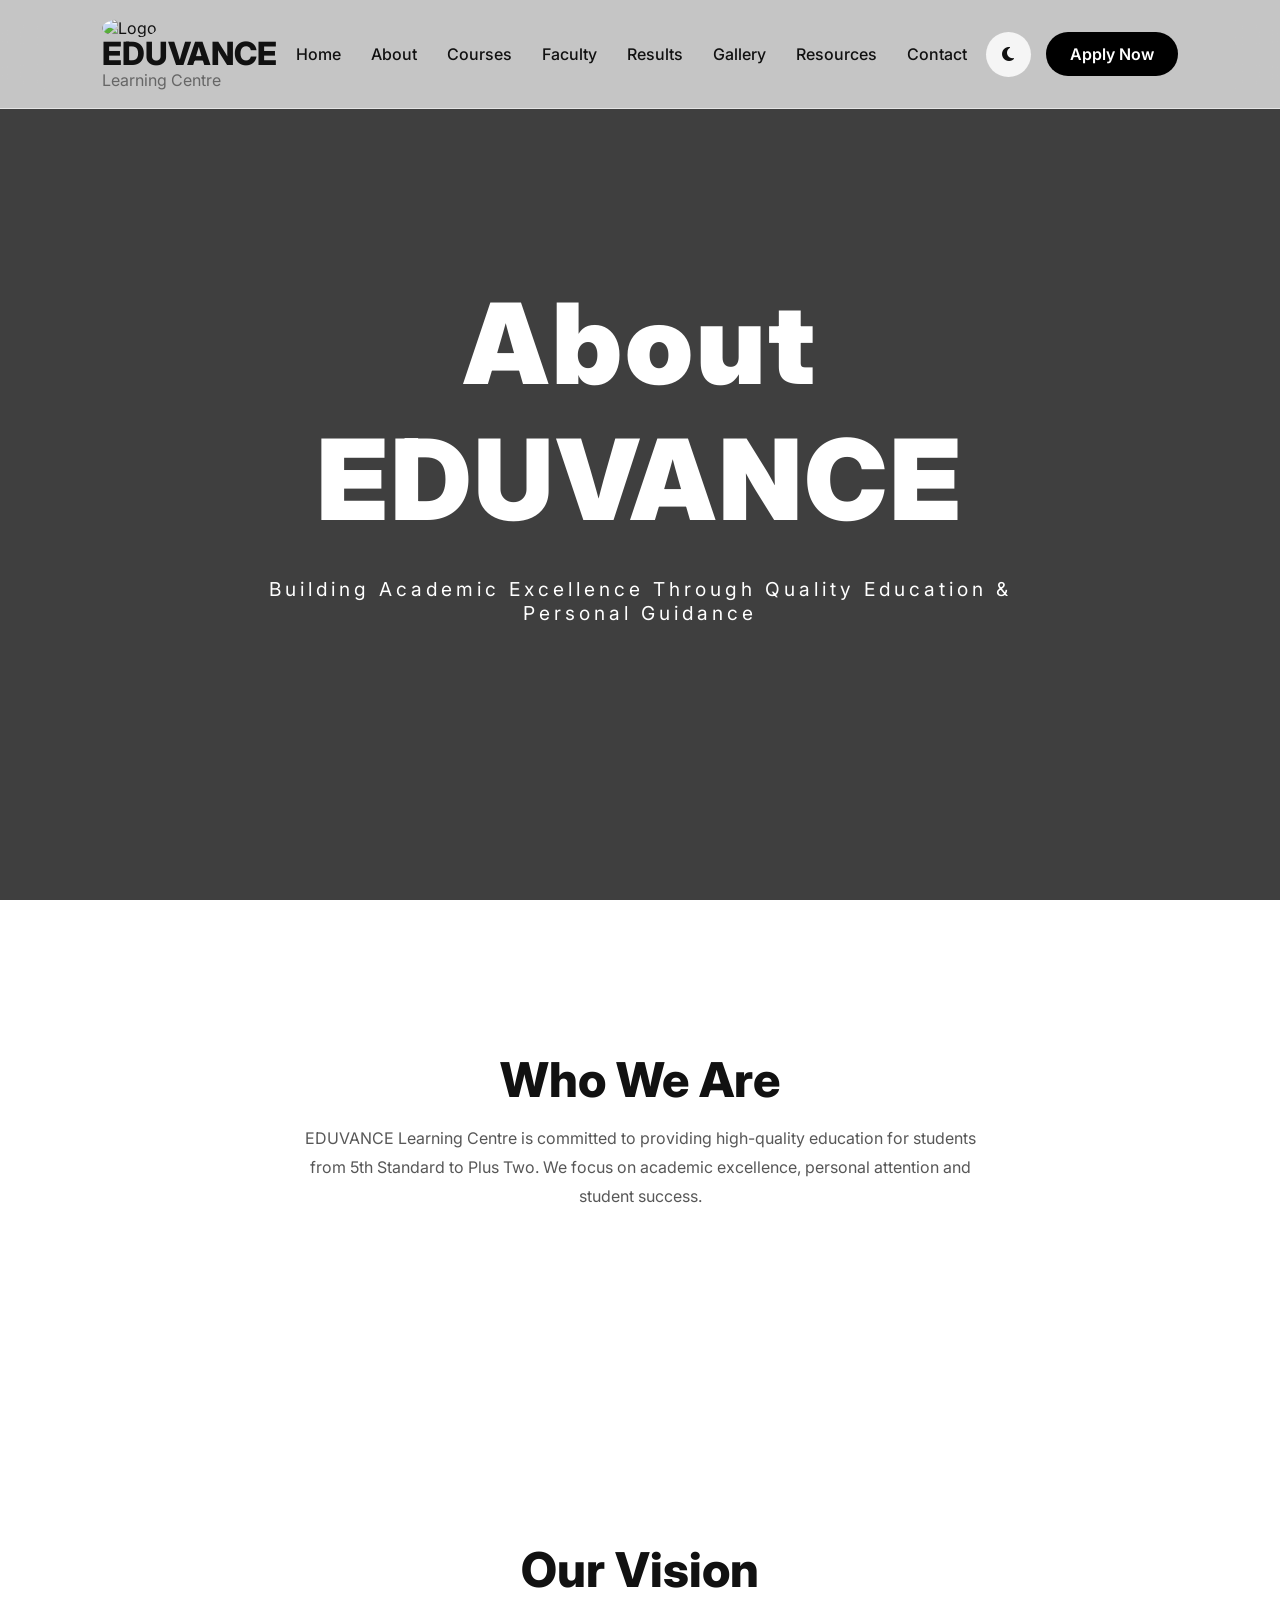
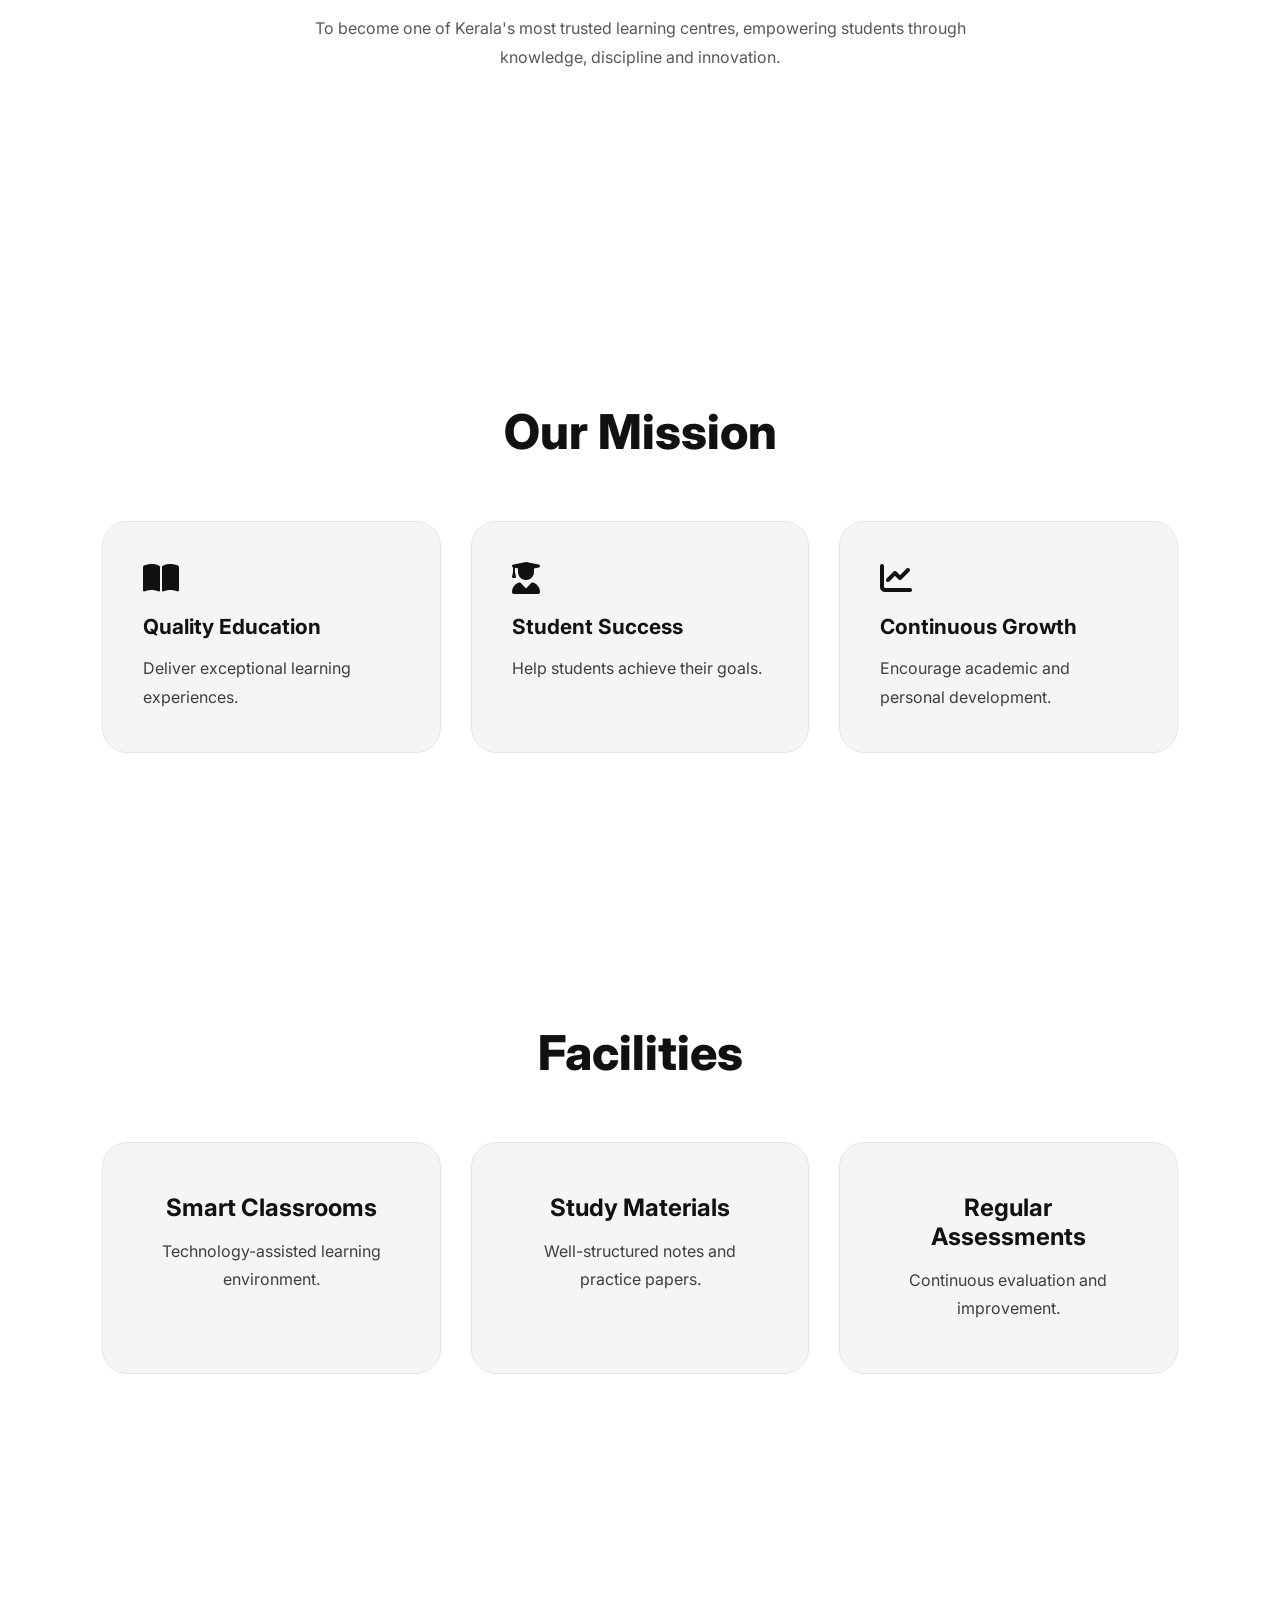
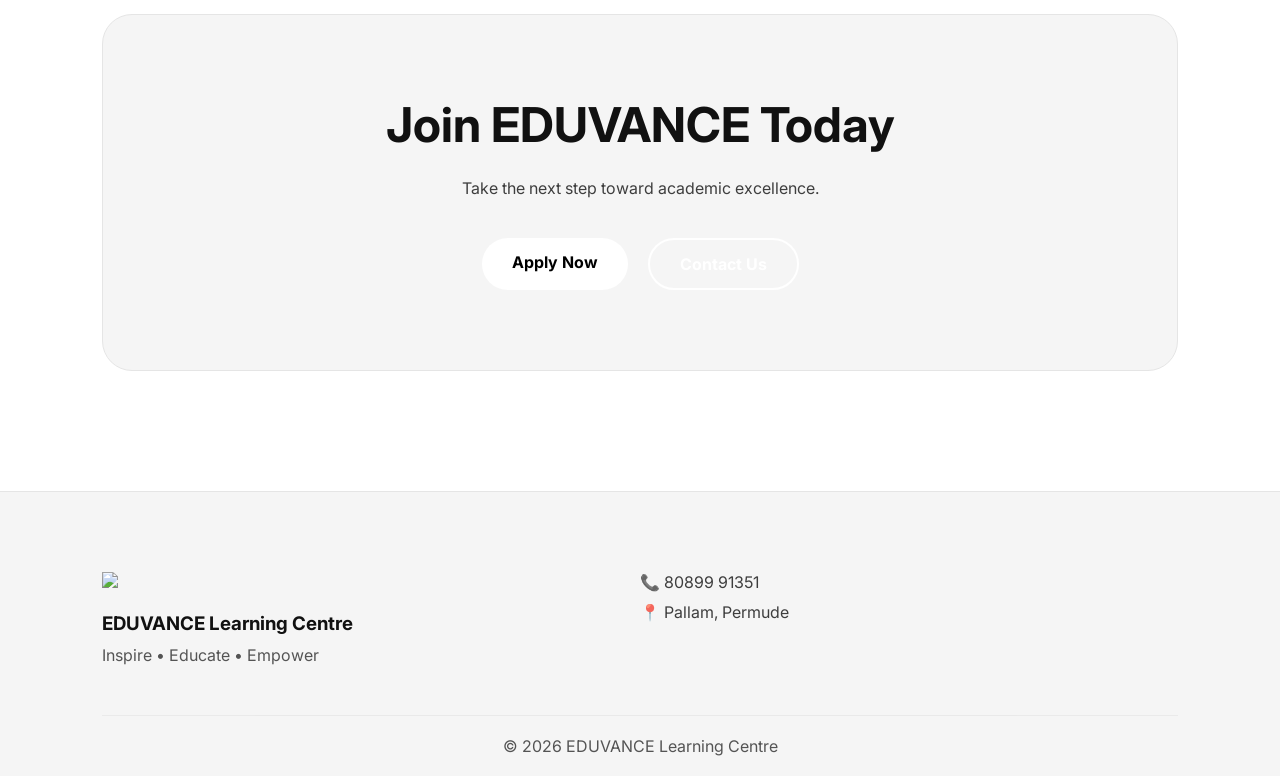
==== about.html @ a5d8eb64 "Add files via upload" ====
<!DOCTYPE html>
<html lang="en">
<head>

<meta charset="UTF-8">
<meta name="viewport" content="width=device-width, initial-scale=1.0">

<title>About | EDUVANCE Learning Centre</title>

<link rel="stylesheet" href="assets/css/style.css">

<link rel="preconnect" href="https://fonts.googleapis.com">

<link href="https://fonts.googleapis.com/css2?family=Inter:wght@300;400;500;600;700;800;900&display=swap" rel="stylesheet">

<link rel="stylesheet"
href="https://cdnjs.cloudflare.com/ajax/libs/font-awesome/6.5.1/css/all.min.css">

</head>

<body>

<!-- NAVBAR -->

<header>

<nav class="navbar">

<div class="nav-left">

<img src="assets/images/logo.png"
class="nav-logo"
alt="Logo">

<div>

<h2>EDUVANCE</h2>

<span>Learning Centre</span>

</div>

</div>

<ul class="nav-links">

<li><a href="index.html">Home</a></li>
<li><a href="about.html">About</a></li>
<li><a href="courses.html">Courses</a></li>
<li><a href="faculty.html">Faculty</a></li>
<li><a href="results.html">Results</a></li>
<li><a href="gallery.html">Gallery</a></li>
<li><a href="resources.html">Resources</a></li>
<li><a href="contact.html">Contact</a></li>

</ul>

<div class="nav-right">

<button id="theme-toggle">

<i class="fas fa-moon"></i>

</button>

<a href="admission.html" class="nav-btn">

Apply Now

</a>

</div>

</nav>

</header>

<!-- HERO -->

<section class="hero">

<div class="hero-overlay"></div>

<div class="hero-content">

<h1>About EDUVANCE</h1>

<p>

Building Academic Excellence Through
Quality Education & Personal Guidance

</p>

</div>

</section>

<!-- INTRO -->

<section class="stats-section">

<div class="section-title">

<h2>Who We Are</h2>

<p>

EDUVANCE Learning Centre is committed to
providing high-quality education for students
from 5th Standard to Plus Two.

We focus on academic excellence, personal
attention and student success.

</p>

</div>

</section>

<!-- VISION -->

<section class="why-eduvance">

<div class="section-title">

<h2>Our Vision</h2>

<p>

To become one of Kerala's most trusted
learning centres, empowering students
through knowledge, discipline and innovation.

</p>

</div>

</section>

<!-- MISSION -->

<section class="why-eduvance">

<div class="section-title">

<h2>Our Mission</h2>

</div>

<div class="why-grid">

<div class="feature-card">

<i class="fas fa-book-open"></i>

<h3>Quality Education</h3>

<p>

Deliver exceptional learning experiences.

</p>

</div>

<div class="feature-card">

<i class="fas fa-user-graduate"></i>

<h3>Student Success</h3>

<p>

Help students achieve their goals.

</p>

</div>

<div class="feature-card">

<i class="fas fa-chart-line"></i>

<h3>Continuous Growth</h3>

<p>

Encourage academic and personal development.

</p>

</div>

</div>

</section>

<!-- FACILITIES -->

<section class="achievement-section">

<div class="section-title">

<h2>Facilities</h2>

</div>

<div class="achievement-grid">

<div class="achievement-card">

<h3>Smart Classrooms</h3>

<p>

Technology-assisted learning environment.

</p>

</div>

<div class="achievement-card">

<h3>Study Materials</h3>

<p>

Well-structured notes and practice papers.

</p>

</div>

<div class="achievement-card">

<h3>Regular Assessments</h3>

<p>

Continuous evaluation and improvement.

</p>

</div>

</div>

</section>

<!-- CTA -->

<section class="admission-cta">

<div class="cta-content">

<h2>

Join EDUVANCE Today

</h2>

<p>

Take the next step toward academic excellence.

</p>

<div class="cta-buttons">

<a href="admission.html"
class="btn-primary">

Apply Now

</a>

<a href="contact.html"
class="btn-secondary">

Contact Us

</a>

</div>

</div>

</section>

<!-- FOOTER -->

<footer class="footer">

<div class="footer-container">

<div class="footer-brand">

<img src="assets/images/logo.png">

<h3>EDUVANCE Learning Centre</h3>

<p>

Inspire • Educate • Empower

</p>

</div>

<div class="footer-contact">

<p>📞 80899 91351</p>

<p>📍 Pallam, Permude</p>

</div>

</div>

<div class="footer-bottom">

<p>

© 2026 EDUVANCE Learning Centre

</p>

</div>

</footer>

<script src="assets/js/script.js"></script>

</body>
</html>
---- assets/css/style.css ----
/* ==========================
   EDUVANCE PREMIUM v2.0
========================== */

@import url('https://fonts.googleapis.com/css2?family=Inter:wght@300;400;500;600;700;800;900&display=swap');

:root{

--bg:#ffffff;
--text:#111111;
--card:#f5f5f5;
--border:#e5e5e5;

--primary:#000000;
--secondary:#ffffff;

--glass:rgba(255,255,255,0.7);

}

body.dark{

--bg:#000000;
--text:#ffffff;
--card:#111111;
--border:#222222;

--primary:#ffffff;
--secondary:#000000;

--glass:rgba(15,15,15,0.7);

}

/* RESET */

*{
margin:0;
padding:0;
box-sizing:border-box;
font-family:'Inter',sans-serif;
}

html{
scroll-behavior:smooth;
}

body{
background:var(--bg);
color:var(--text);
overflow-x:hidden;
transition:0.4s;
}

/* LOADER */

#loader{
position:fixed;
top:0;
left:0;
width:100%;
height:100vh;
background:#000;
display:flex;
justify-content:center;
align-items:center;
z-index:99999;
}

.loader-content{
text-align:center;
color:white;
}

.loader-content img{
width:120px;
margin-bottom:20px;
}

.loader-content h2{
font-size:2rem;
font-weight:800;
}

.loader-content p{
opacity:.8;
}

/* NAVBAR */

.navbar{
position:fixed;
top:0;
left:0;
width:100%;
padding:18px 8%;
display:flex;
justify-content:space-between;
align-items:center;

backdrop-filter:blur(20px);

background:var(--glass);

border-bottom:1px solid var(--border);

z-index:1000;
}

.nav-left{

align-items:center;
gap:15px;
}

.nav-logo{
width:60px;
height:60px;
object-fit:contain;
border-radius:50%;
}

.nav-left h2{
font-size:32px;
font-weight:800;
margin:0;
line-height:1;
}

.nav-left span{
font-size:16px;
color:#666;
}

.nav-links{
display:flex;
gap:30px;
list-style:none;
}

.nav-links a{
text-decoration:none;
color:var(--text);
font-weight:500;
transition:.3s;
}

.nav-links a:hover{
opacity:.6;
}

.nav-right{
display:flex;
align-items:center;
gap:15px;
}

#theme-toggle{
width:45px;
height:45px;
border:none;
border-radius:50%;
cursor:pointer;
background:var(--card);
color:var(--text);
font-size:1rem;
}

.nav-btn{
text-decoration:none;
padding:12px 24px;
background:var(--primary);
color:var(--secondary);
border-radius:50px;
font-weight:600;
}

.menu-btn{
display:none;
font-size:1.5rem;
cursor:pointer;
}

/* HERO */

.hero{
height:100vh;
position:relative;
display:flex;
justify-content:center;
align-items:center;
text-align:center;
overflow:hidden;

background:
linear-gradient(
rgba(0,0,0,.45),
rgba(0,0,0,.45)
),
url('../images/hero.jpg');

background-size:cover;
background-position:center;
background-repeat:no-repeat;
}

.hero-overlay{
position:absolute;
inset:0;
background:rgba(0,0,0,.55);
}

.hero-content{
position:relative;
z-index:2;
color:white;
max-width:900px;
padding:20px;
}

.hero-logo{
width:280px;
max-width:80%;
margin-bottom:30px;
}

.hero h1{
font-size:7rem;
font-weight:900;
letter-spacing:3px;
}

.hero h1 span{
display:block;
font-size:2rem;
font-weight:400;
margin-top:15px;
}

.hero p{
margin-top:30px;
font-size:1.2rem;
letter-spacing:4px;
}

.hero-buttons{
margin-top:40px;
display:flex;
justify-content:center;
gap:20px;
flex-wrap:wrap;
}

.btn-primary{
display:inline-block;
padding:14px 30px;
background:white;
color:black;
text-decoration:none;
border-radius:50px;
font-weight:700;
}

.btn-secondary{
display:inline-block;
padding:14px 30px;
border:2px solid white;
color:white;
text-decoration:none;
border-radius:50px;
font-weight:700;
}

/* ==========================
   SECTION TITLES
========================== */

.section-title{
text-align:center;
margin-bottom:60px;
}

.section-title h2{
font-size:3rem;
font-weight:800;
margin-bottom:15px;
margin-top: 30px;
}

.section-title p{
max-width:700px;
margin:auto;
opacity:.7;
line-height:1.8;
}

/* ==========================
   STATS SECTION
========================== */

.stats-section{
padding:120px 8%;
}

.stats-container{
display:grid;
grid-template-columns:repeat(4,1fr);
gap:30px;
}

.stat-card{
background:var(--card);
border:1px solid var(--border);
padding:40px;
border-radius:25px;
text-align:center;
transition:.4s;
}

.stat-card:hover{
transform:translateY(-10px);
}

.stat-card h3{
font-size:3rem;
font-weight:900;
margin-bottom:10px;
}

.stat-card p{
opacity:.7;
}

/* ==========================
   WHY EDUVANCE
========================== */

.why-eduvance{
padding:120px 8%;
}

.why-grid{
display:grid;
grid-template-columns:repeat(3,1fr);
gap:30px;
}

.feature-card{
background:var(--card);
border:1px solid var(--border);
padding:40px;
border-radius:25px;
transition:.4s;
}

.feature-card:hover{
transform:translateY(-10px);
}

.feature-card i{
font-size:2rem;
margin-bottom:20px;
}

.feature-card h3{
margin-bottom:15px;
font-size:1.3rem;
}

.feature-card p{
opacity:.8;
line-height:1.8;
}

/* ==========================
   COURSES
========================== */

.courses-showcase{
padding:120px 8%;
}

.course-banner{
display:grid;
grid-template-columns:1fr 1fr;
gap:60px;
align-items:center;
margin-bottom:120px;
}

.course-banner.reverse{
direction:rtl;
}

.course-banner.reverse .course-content{
direction:ltr;
}

.course-image img{
width:100%;
height:500px;
object-fit:cover;
border-radius:30px;
}

.course-content h2{
font-size:3rem;
margin-bottom:20px;
font-weight:800;
}

.course-content p{
line-height:1.9;
opacity:.8;
margin-bottom:25px;
}

.course-tags{
display:flex;
flex-wrap:wrap;
gap:15px;
margin-bottom:30px;
}

.course-tags span{
padding:10px 18px;
background:var(--card);
border:1px solid var(--border);
border-radius:50px;
}

/* ==========================
   ACHIEVEMENTS
========================== */

.achievement-section{
padding:120px 8%;
}

.achievement-grid{
display:grid;
grid-template-columns:repeat(3,1fr);
gap:30px;
}

.achievement-card{
background:var(--card);
border:1px solid var(--border);
padding:50px;
border-radius:25px;
text-align:center;
transition:.4s;
}

.achievement-card:hover{
transform:translateY(-10px);
}

.achievement-card h3{
margin-bottom:15px;
font-size:1.5rem;
}

.achievement-card p{
opacity:.8;
line-height:1.8;
}

/* ==========================
   HOVER EFFECTS
========================== */

.feature-card,
.stat-card,
.achievement-card,
.course-image img{
transition:all .4s ease;
}

.course-image img:hover{
transform:scale(1.03);
}

/* ==========================
   TESTIMONIALS
========================== */

.testimonials-section{
padding:120px 8%;
}

.testimonial-slider{
display:grid;
grid-template-columns:repeat(3,1fr);
gap:30px;
}

.testimonial-card{
background:var(--card);
border:1px solid var(--border);
padding:40px;
border-radius:25px;
transition:.4s;
}

.testimonial-card:hover{
transform:translateY(-10px);
}

.testimonial-card p{
line-height:1.9;
margin-bottom:20px;
opacity:.8;
}

.testimonial-card h4{
font-size:1rem;
font-weight:700;
}

/* ==========================
   GALLERY
========================== */

.gallery-preview{
padding:120px 8%;
}

.gallery-grid{
display:grid;
grid-template-columns:repeat(4,1fr);
gap:20px;
}

.gallery-grid img{
width:100%;
height:300px;
object-fit:cover;
border-radius:20px;
transition:.4s;
cursor:pointer;
}

.gallery-grid img:hover{
transform:scale(1.05);
}

.gallery-btn{
text-align:center;
margin-top:40px;
}

/* ==========================
   ADMISSION CTA
========================== */

.admission-cta{
padding:120px 8%;
}

.cta-content{
background:var(--card);
border:1px solid var(--border);
border-radius:30px;
padding:80px;
text-align:center;
}

.cta-content h2{
font-size:3rem;
margin-bottom:20px;
}

.cta-content p{
max-width:700px;
margin:auto;
opacity:.8;
line-height:1.8;
}

.cta-buttons{
margin-top:35px;
display:flex;
justify-content:center;
gap:20px;
flex-wrap:wrap;
}

/* ==========================
   FOOTER
========================== */

.footer{
padding:80px 8% 20px;
background:var(--card);
border-top:1px solid var(--border);
}

.footer-container{
display:grid;
grid-template-columns:2fr 1fr 1fr;
gap:50px;
}

.footer-brand img{
width:80px;
margin-bottom:20px;
}

.footer-brand h3{
margin-bottom:10px;
}

.footer-brand p{
opacity:.7;
}

.footer-links ul{
list-style:none;
}

.footer-links li{
margin-bottom:12px;
}

.footer-links a{
text-decoration:none;
color:var(--text);
opacity:.8;
}

.footer-contact p{
margin-bottom:10px;
opacity:.8;
}

.footer-bottom{
text-align:center;
margin-top:50px;
padding-top:20px;
border-top:1px solid var(--border);
opacity:.7;
}

/* ==========================
   WHATSAPP
========================== */

.whatsapp-btn{
position:fixed;
right:25px;
bottom:25px;

width:60px;
height:60px;

border-radius:50%;

background:#25D366;
color:white;

display:flex;
align-items:center;
justify-content:center;

font-size:1.8rem;

text-decoration:none;

z-index:999;
}

/* ==========================
   BACK TO TOP
========================== */

#backToTop{
position:fixed;

left:25px;
bottom:25px;

width:55px;
height:55px;

border:none;

border-radius:50%;

background:var(--primary);
color:var(--secondary);

cursor:pointer;

font-size:1rem;

z-index:999;
}

/* ==========================
   MOBILE MENU
========================== */

@media(max-width:992px){

.nav-links{
display:none;
}

.menu-btn{
display:block;
}

.hero h1{
font-size:3.5rem;
}

.course-banner{
grid-template-columns:1fr;
}

.course-banner.reverse{
direction:ltr;
}

.stats-container,
.why-grid,
.achievement-grid,
.testimonial-slider{
grid-template-columns:1fr 1fr;
}

.gallery-grid{
grid-template-columns:1fr 1fr;
}

.footer-container{
grid-template-columns:1fr;
}

}

/* ==========================
   MOBILE
========================== */

@media(max-width:768px){

.hero{
padding:120px 20px;
}

.hero-logo{
width:90px;
}

.hero h1{
font-size:2.2rem;
}

.hero h1 span{
font-size:1rem;
}

.hero p{
font-size:.9rem;
letter-spacing:2px;
}

.section-title h2{
font-size:2rem;
}

.stats-container,
.why-grid,
.achievement-grid,
.testimonial-slider{
grid-template-columns:1fr;
}

.gallery-grid{
grid-template-columns:1fr;
}

.course-image img{
height:280px;
}

.cta-content{
padding:40px 25px;
}

.cta-content h2{
font-size:2rem;
}

.navbar{
padding:15px 5%;
}

.whatsapp-btn{
width:55px;
height:55px;
font-size:1.5rem;
}

#backToTop{
width:50px;
height:50px;
}

}

/* SCROLL ANIMATION */

.feature-card,
.stat-card,
.achievement-card,
.testimonial-card{

opacity:0;
transform:translateY(40px);

}

.feature-card.show,
.stat-card.show,
.achievement-card.show,
.testimonial-card.show{

opacity:1;
transform:translateY(0);
transition:.8s;

}

/* MOBILE NAVIGATION */

@media(max-width:992px){

.nav-links.active{

display:flex;

position:absolute;

top:80px;
left:0;

width:100%;

background:var(--bg);

flex-direction:column;

padding:30px;

text-align:center;

border-bottom:1px solid var(--border);

}

}

/* BACK TO TOP */

#backToTop{
display:none;
}

.faculty-img{
width:100%;
height:280px;
object-fit:cover;
border-radius:20px;
margin-bottom:20px;
}

/* GALLERY FILTER */

.filter-buttons{
display:flex;
justify-content:center;
gap:15px;
flex-wrap:wrap;
margin-top:30px;
margin-bottom:30px;
}

.filter-btn{
padding:12px 25px;
border:none;
border-radius:50px;
cursor:pointer;
background:var(--card);
color:var(--text);
border:1px solid var(--border);
}

.filter-btn.active{
background:var(--primary);
color:var(--secondary);
}

/* LIGHTBOX */

#lightbox{
position:fixed;
top:0;
left:0;
width:100%;
height:100vh;
background:rgba(0,0,0,.95);

display:none;

justify-content:center;
align-items:center;

z-index:99999;
}

#lightbox img{
max-width:90%;
max-height:90%;
border-radius:20px;
}

#closeLightbox{
position:absolute;
top:30px;
right:40px;
font-size:3rem;
color:white;
cursor:pointer;
}

.admission-form{
max-width:1200px;
margin:auto;
display:flex;
flex-direction:column;
gap:20px;
}

.admission-form label{
font-weight:600;
margin-bottom:5px;
display:block;
text-align:center;
}

.admission-form input,
.admission-form select,
.admission-form textarea{

width:100%;
padding:15px 20px;

border:1px solid #dcdcdc;
border-radius:8px;

font-size:16px;
background:#fff;

outline:none;
transition:0.3s;

}

.admission-form input:focus,
.admission-form select:focus,
.admission-form textarea:focus{

border-color:#000;

}

.admission-form button{

width:250px;
margin:20px auto 0;

padding:15px;

border:none;
border-radius:50px;

background:#000;
color:#fff;

font-size:16px;
font-weight:600;

cursor:pointer;

transition:0.3s;

}

.admission-form button:hover{

transform:translateY(-3px);

}

#successPopup{
position:fixed;
top:50%;
left:50%;
transform:translate(-50%,-50%);
background:var(--card);
padding:40px;
border-radius:20px;
text-align:center;
z-index:99999;
border:1px solid var(--border);
}

.qr-image{
width:250px;
max-width:100%;
border-radius:20px;
}

@media(max-width:768px){

.nav-logo{
width:40px;
height:40px;
}

.nav-left h2{
font-size:18px;
}

.nav-left span{
font-size:12px;
}

}
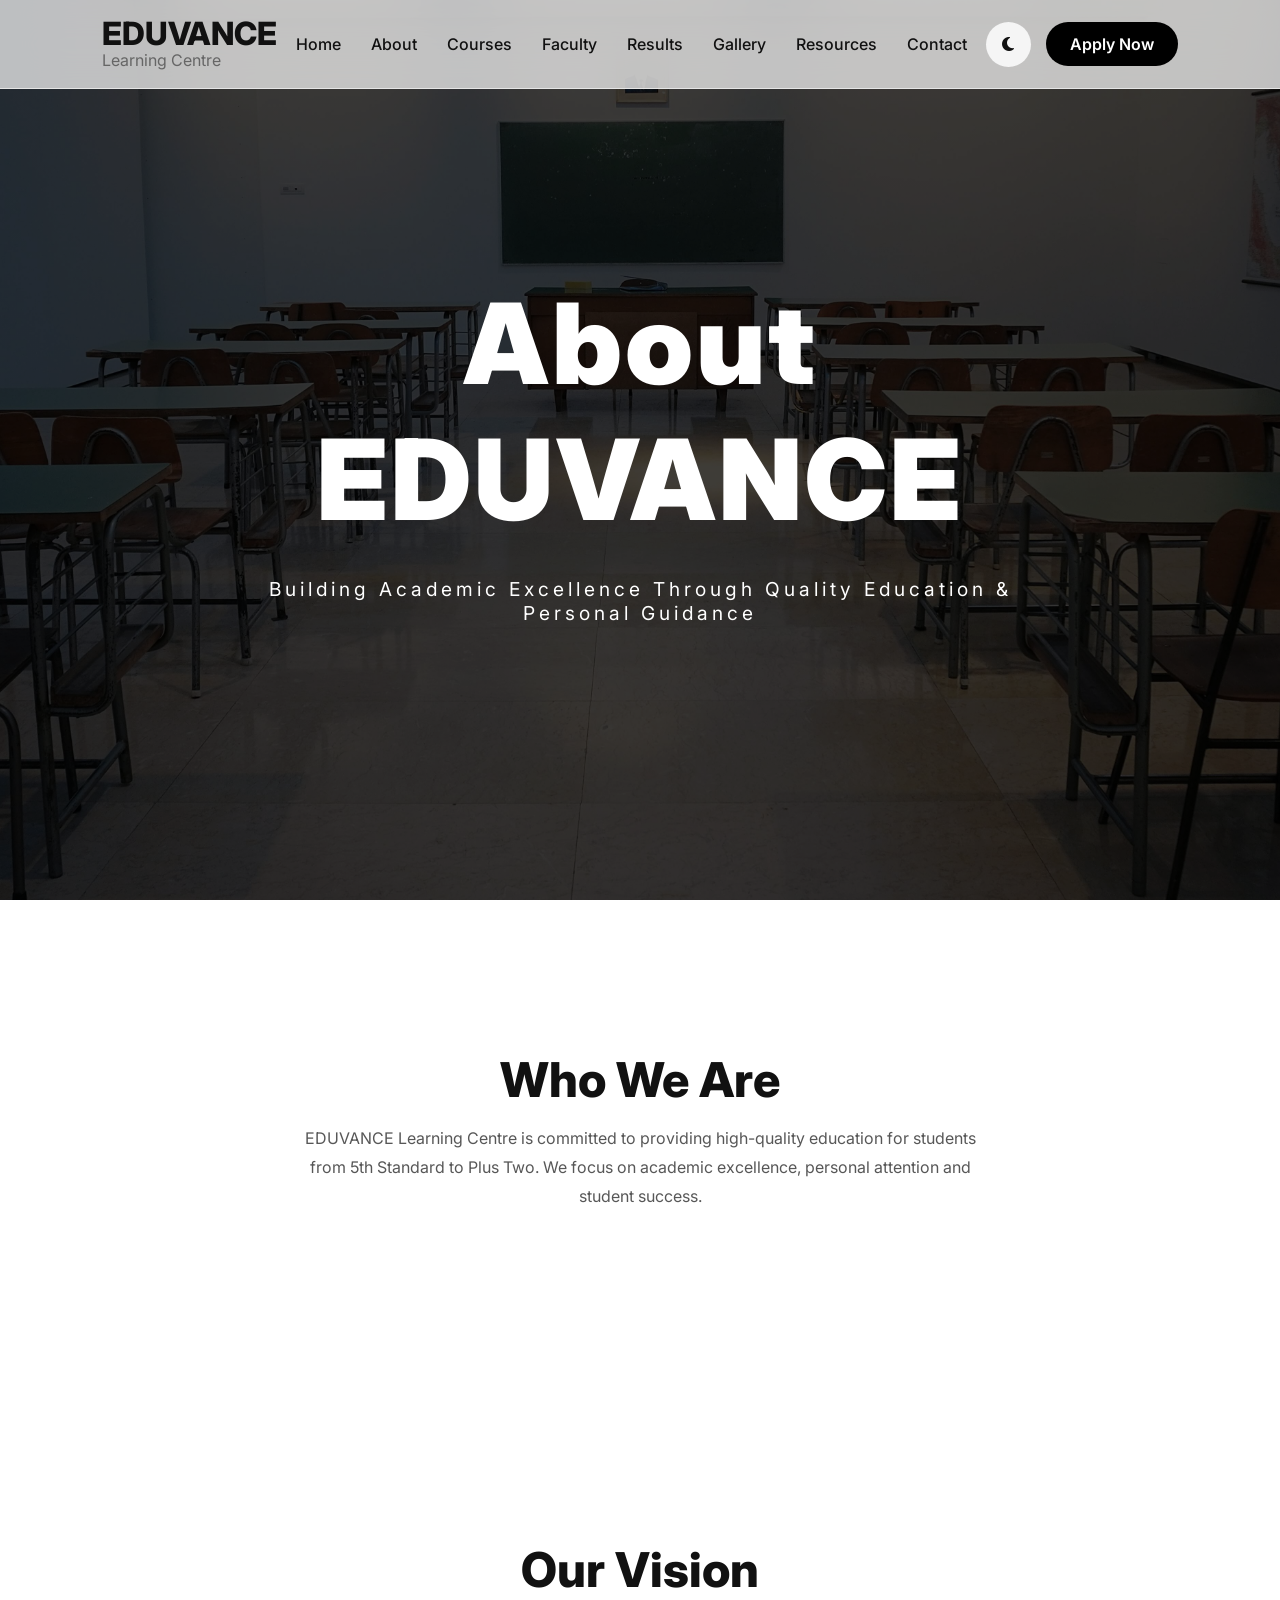
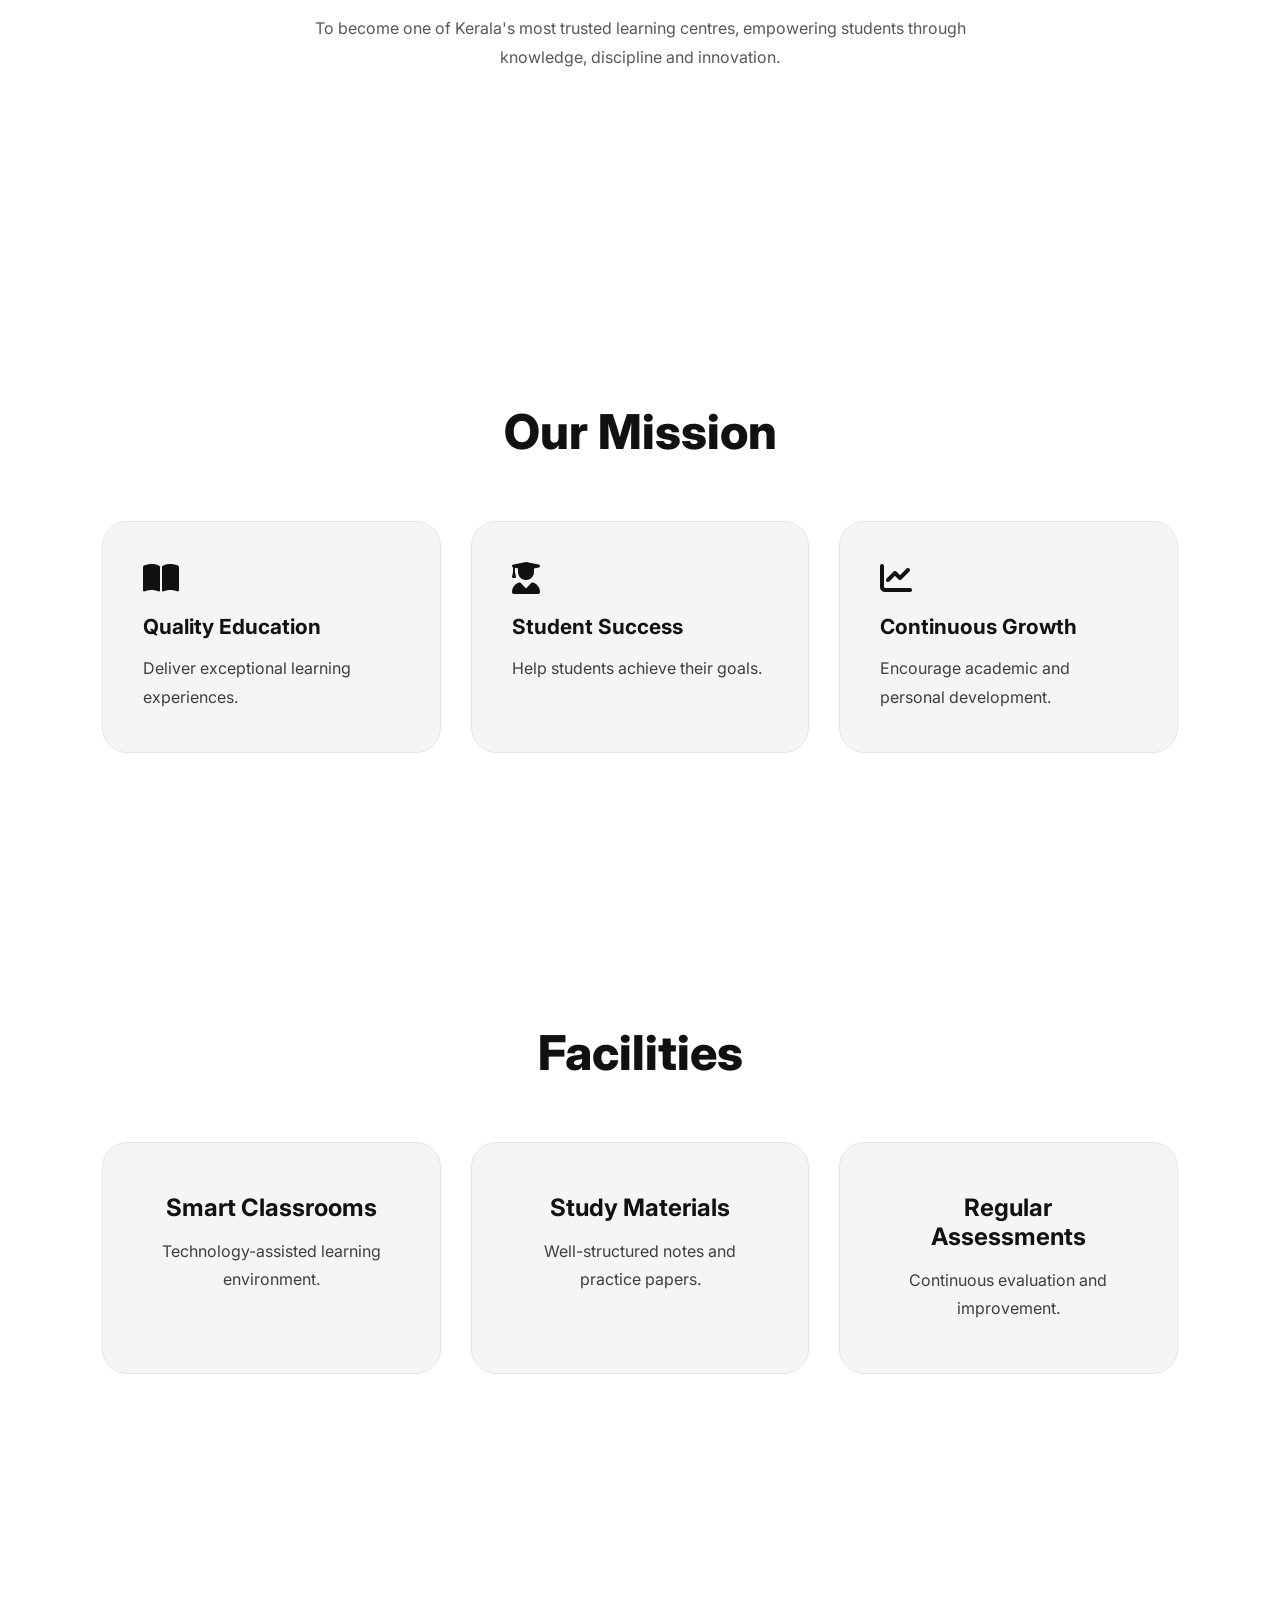
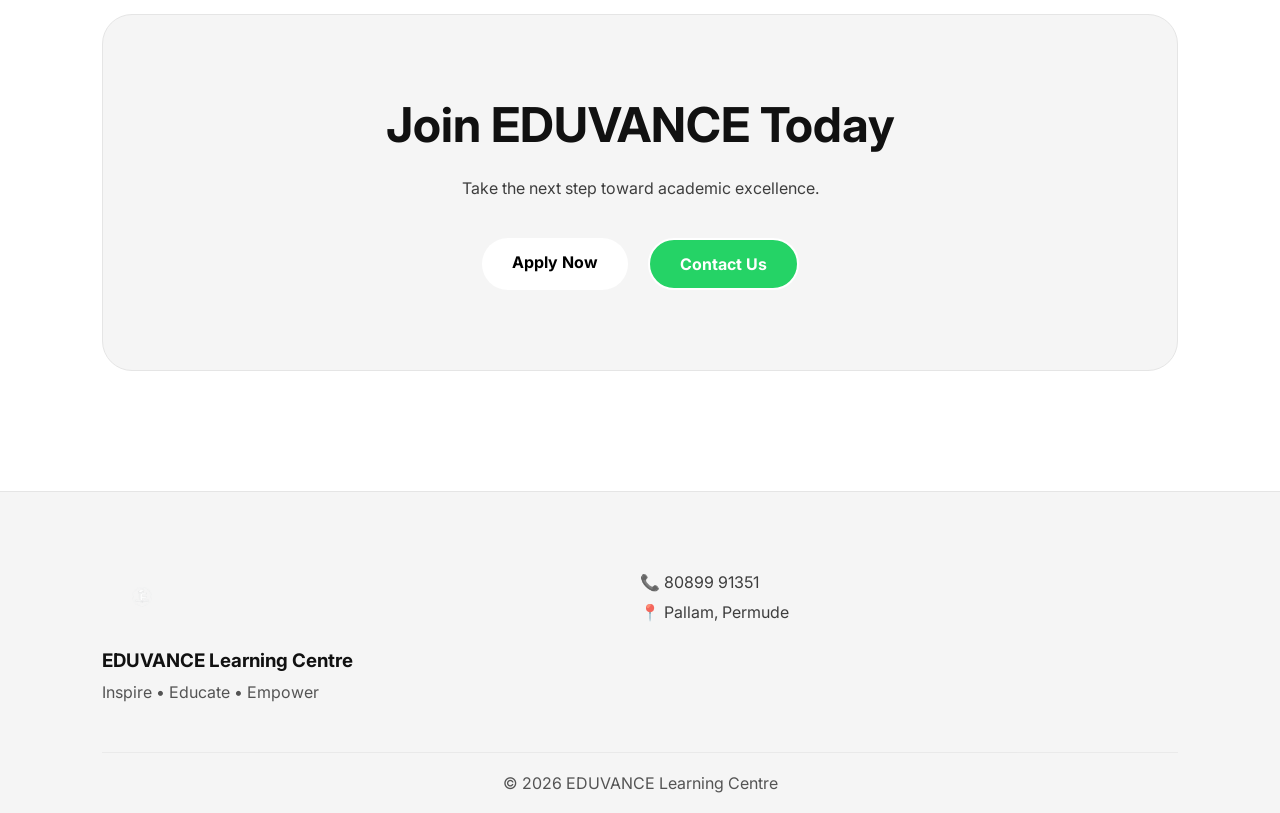
==== commit 98d84594: "Update about.html" ====
--- a/about.html
+++ b/about.html
@@ -28,11 +28,7 @@
 
 <div class="nav-left">
 
-<img src="assets/images/logo.png"
-class="nav-logo"
-alt="Logo">
-
-<div>
+
 
 <h2>EDUVANCE</h2>
 
@@ -334,4 +330,4 @@
 <script src="assets/js/script.js"></script>
 
 </body>
-</html>+</html>
--- a/assets/css/style.css
+++ b/assets/css/style.css
@@ -265,6 +265,7 @@
 display:inline-block;
 padding:14px 30px;
 border:2px solid white;
+background: #25d366;
 color:white;
 text-decoration:none;
 border-radius:50px;
@@ -1039,4 +1040,4 @@
 font-size:12px;
 }
 
-}+}
